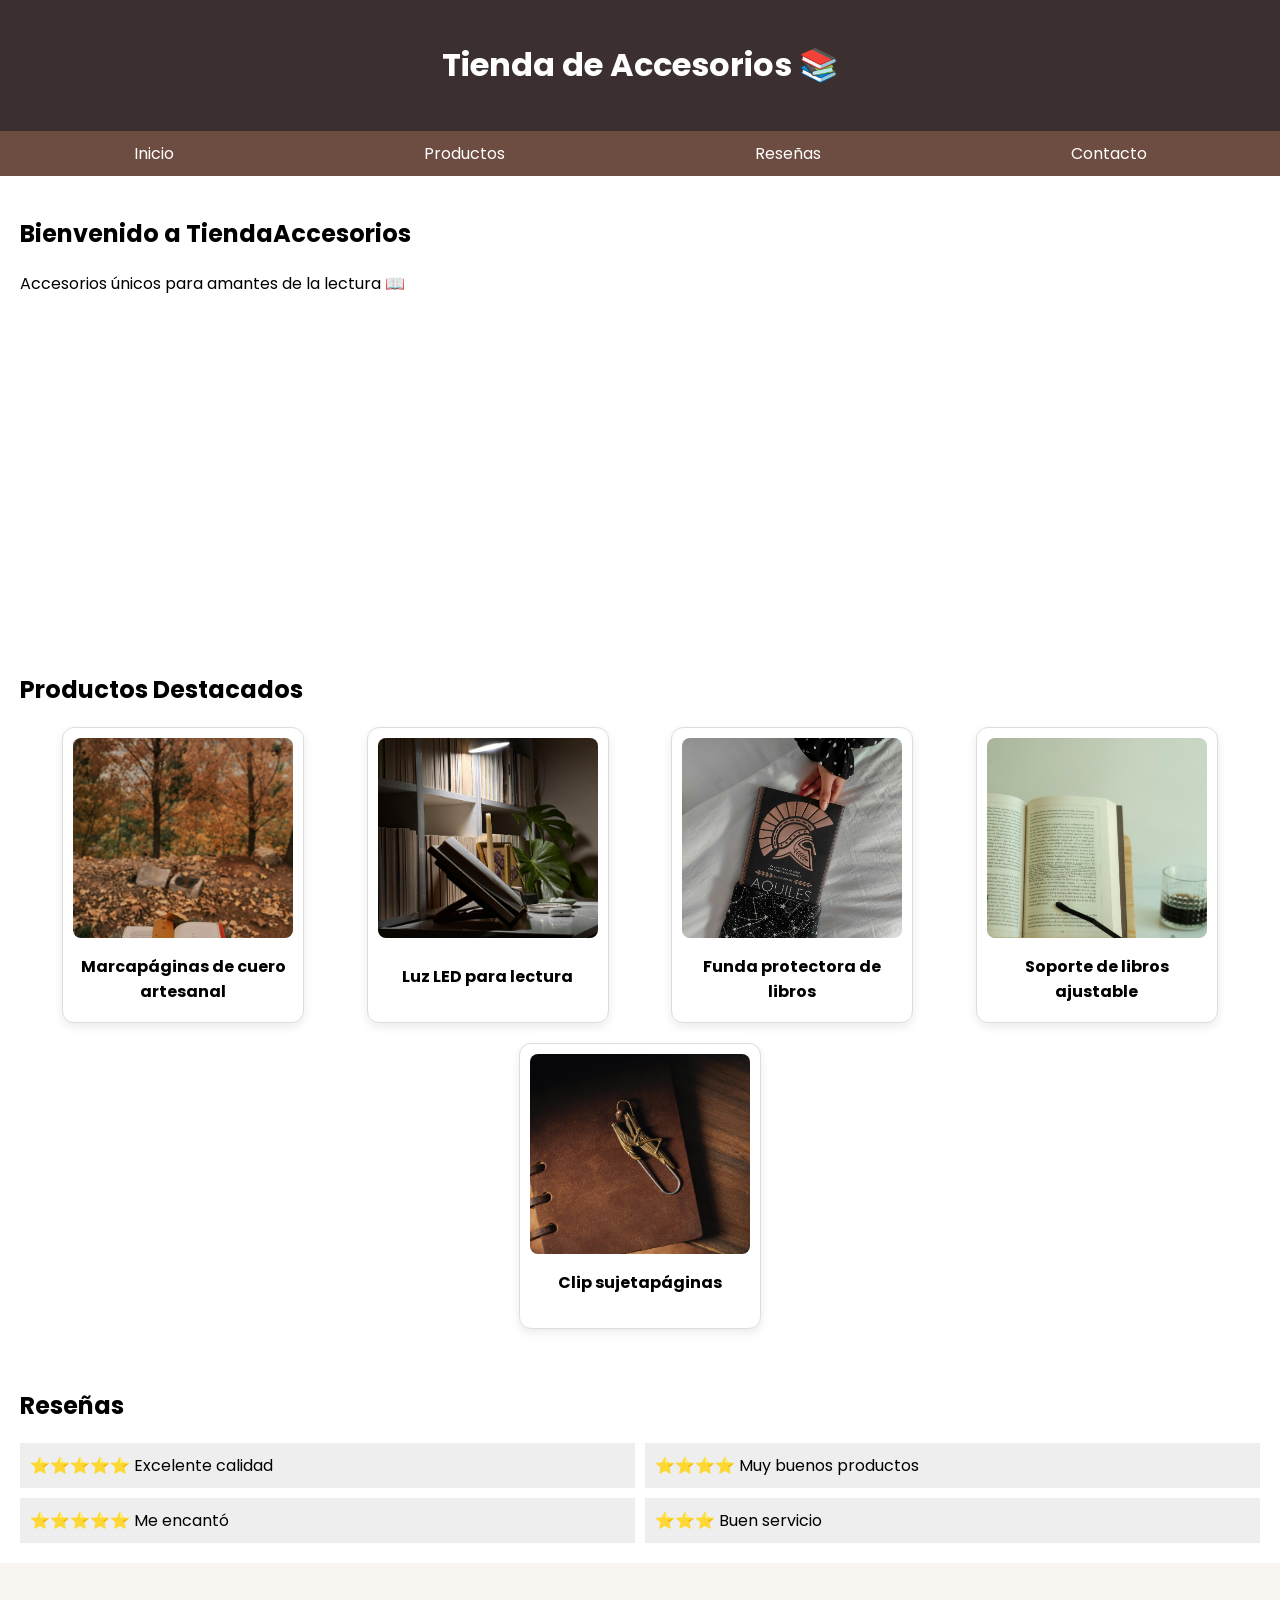
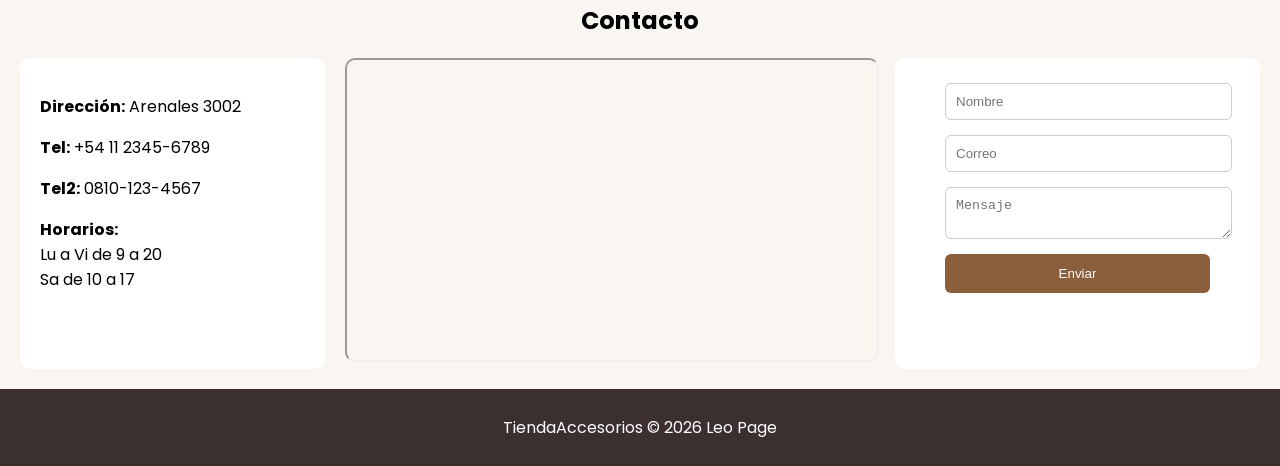
==== index.html @ ea52442f "first commit" ====
<!doctype html>
<html lang="es">
  <head>
    <meta charset="UTF-8" />
    <title>Mi Tienda de Accesorios</title>
    <link rel="stylesheet" href="css/styles.css" />
    <link
      href="https://fonts.googleapis.com/css2?family=Poppins&display=swap"
      rel="stylesheet"
    />
  </head>

  <body>
    <header>
      <h1>Tienda de Accesorios 📚</h1>
    </header>

    <nav>
      <ul>
        <li><a href="#inicio">Inicio</a></li>
        <li><a href="productos.html">Productos</a></li>
        <li><a href="#resenas">Reseñas</a></li>
        <li><a href="#contacto">Contacto</a></li>
      </ul>
    </nav>

    <main>
      <section id="inicio">
        <h2>Bienvenido a TiendaAccesorios</h2>
        <p>Accesorios únicos para amantes de la lectura 📖</p>
      </section>
      <section id="banner">
        <video autoplay muted loop>
          <source src="img/banner.mp4" type="video/mp4" />
        </video>
      </section>
      <section id="productos">
        <h2>Productos Destacados</h2>
        <div class="productosD-container">
          <div class="card">
            <img src="img/Marcapaginas.jpg" alt="Marcapáginas cuero" />
            <h3>Marcapáginas de cuero artesanal</h3>
          </div>
          <div class="card">
            <img src="img/luz-led.jpg" alt="Luz LED" />
            <h3>Luz LED para lectura</h3>
          </div>
          <div class="card">
            <img src="img/funda.jpg" alt="Funda libro" />
            <h3>Funda protectora de libros</h3>
          </div>
          <div class="card">
            <img src="img/soporte.jpg" alt="Soporte libros" />
            <h3>Soporte de libros ajustable</h3>
          </div>
          <div class="card">
            <img src="img/clip.jpg" alt="Clip sujetador" />
            <h3>Clip sujetapáginas</h3>
          </div>
        </div>
      </section>
      <section id="resenas">
        <h2>Reseñas</h2>
        <div class="grid-resenas">
          <div class="resena">⭐️⭐️⭐️⭐️⭐️ Excelente calidad</div>
          <div class="resena">⭐️⭐️⭐️⭐️ Muy buenos productos</div>
          <div class="resena">⭐️⭐️⭐️⭐️⭐️ Me encantó</div>
          <div class="resena">⭐️⭐️⭐️ Buen servicio</div>
        </div>
      </section>

      <section id="contacto">
        <h2>Contacto</h2>

        <div class="contacto-container">
          <div class="contacto-info">
            <p><strong>Dirección:</strong> Arenales 3002</p>
            <p><strong>Tel:</strong> +54 11 2345-6789</p>
            <p><strong>Tel2:</strong> 0810-123-4567</p>
            <p>
              <strong>Horarios:</strong><br />
              Lu a Vi de 9 a 20<br />
              Sa de 10 a 17
            </p>
          </div>

          <div class="contacto-mapa">
            <iframe
              src="https://www.google.com/maps/embed?pb=!1m14!1m12!1m3!1d5528.135980830032!2d-58.40628944319921!3d-34.58970292908684!2m3!1f0!2f0!3f0!3m2!1i1024!2i768!4f13.1!5e1!3m2!1ses-419!2sar!4v1777424083752!5m2!1ses-419!2sar"
              allowfullscreen=""
              loading="lazy"
            ></iframe>
          </div>

          <form action="https://formspree.io/f/xgodkrdr" method="POST">
            <input type="text" name="nombre" placeholder="Nombre" required />
            <input type="email" name="email" placeholder="Correo" required />
            <textarea name="mensaje" placeholder="Mensaje" required></textarea>
            <button type="submit">Enviar</button>
          </form>
        </div>
      </section>
    </main>

    <footer>
      <p>TiendaAccesorios © 2026 Leo Page</p>
    </footer>
  </body>
</html>
---- css/styles.css ----
body {
  font-family: "Poppins", sans-serif;
  margin: 0;
}

header {
  background: #3b2f2f;
  color: white;
  text-align: center;
  padding: 20px;
}

nav ul {
  display: flex;
  justify-content: center;
  list-style: none;
  background: #6d4c41;
  padding: 10px;
  margin: 0;
}

nav ul li {
  margin: 0 125px;
}

nav ul li a {
  color: white;
  text-decoration: none;
}

section {
  padding: 20px;
}

.ph2 {
  text-align: center;
}

.productos-container {
  display: flex;
  gap: 20px;
  flex-wrap: wrap;
  justify-content: center;
}

.productosD-container {
  display: flex;
  gap: 20px;
  flex-wrap: wrap;
  justify-content: space-evenly;
}

.grid-resenas {
  display: grid;
  grid-template-columns: repeat(2, 1fr);
  gap: 10px;
}

.resena {
  background: #eee;
  padding: 10px;
}

#contacto {
  background-color: #f9f5f1;
}

#contacto h2 {
  text-align: center;
}

.contacto-container {
  display: flex;
  gap: 20px;
  align-items: stretch;
}

.contacto-info {
  flex: 1;
  background: white;
  padding: 20px;
  border-radius: 10px;
}

.contacto-mapa {
  flex: 2;
}

.contacto-mapa iframe {
  width: 100%;
  height: 300px;
  border-radius: 10px;
}

#contacto form {
  flex: 1;
  background: white;
  padding: 25px 50px;
  border-radius: 10px;
  display: flex;
  flex-direction: column;
}

#contacto input,
#contacto textarea {
  width: 100%;
  padding: 10px;
  margin-bottom: 15px;
  border: 1px solid #ccc;
  border-radius: 6px;
}

#contacto button {
  padding: 12px;
  background-color: #8b5e3c;
  color: white;
  border: none;
  border-radius: 6px;
  cursor: pointer;
}

#contacto button:hover {
  background-color: #6f472c;
}

footer {
  background: #3b2f2f;
  color: white;
  text-align: center;
  padding: 10px;
}

#banner {
  width: 100%;
  margin: 0;
  padding: 0;
}

#banner video {
  width: 100%;
  height: 300px;
  object-fit: cover;
  display: block;
  filter: brightness(0.8);
}

.card {
  border: 1px solid #ddd;
  border-radius: 12px;
  overflow: hidden;
  width: 220px;
  padding: 10px;
  text-align: center;
  background: white;
  display: flex;
  flex-direction: column;
  justify-content: space-between;
  box-shadow: 0 4px 10px rgba(0, 0, 0, 0.08);
  transition: transform 0.2s ease;
}

.card img {
  width: 100%;
  height: 200px;
  object-fit: cover;
  border-radius: 8px;
}

.card-body {
  padding: 15px;
  display: flex;
  flex-direction: column;
  justify-content: space-between;
  height: 100%;
}

.card h3 {
  font-size: 16px;
  margin-bottom: 8px;
  min-height: 40px;
}

.descripcion {
  font-size: 13px;
  color: #666;
  margin-bottom: 12px;
  min-height: 40px;
}

.precio-box {
  background: #f3e5dc;
  border: 2px solid #8b5e3c;
  border-radius: 8px;
  padding: 10px;
  font-weight: bold;
  font-size: 18px;
  color: #5a3e2b;
}

.card:hover {
  transform: translateY(-5px);
}
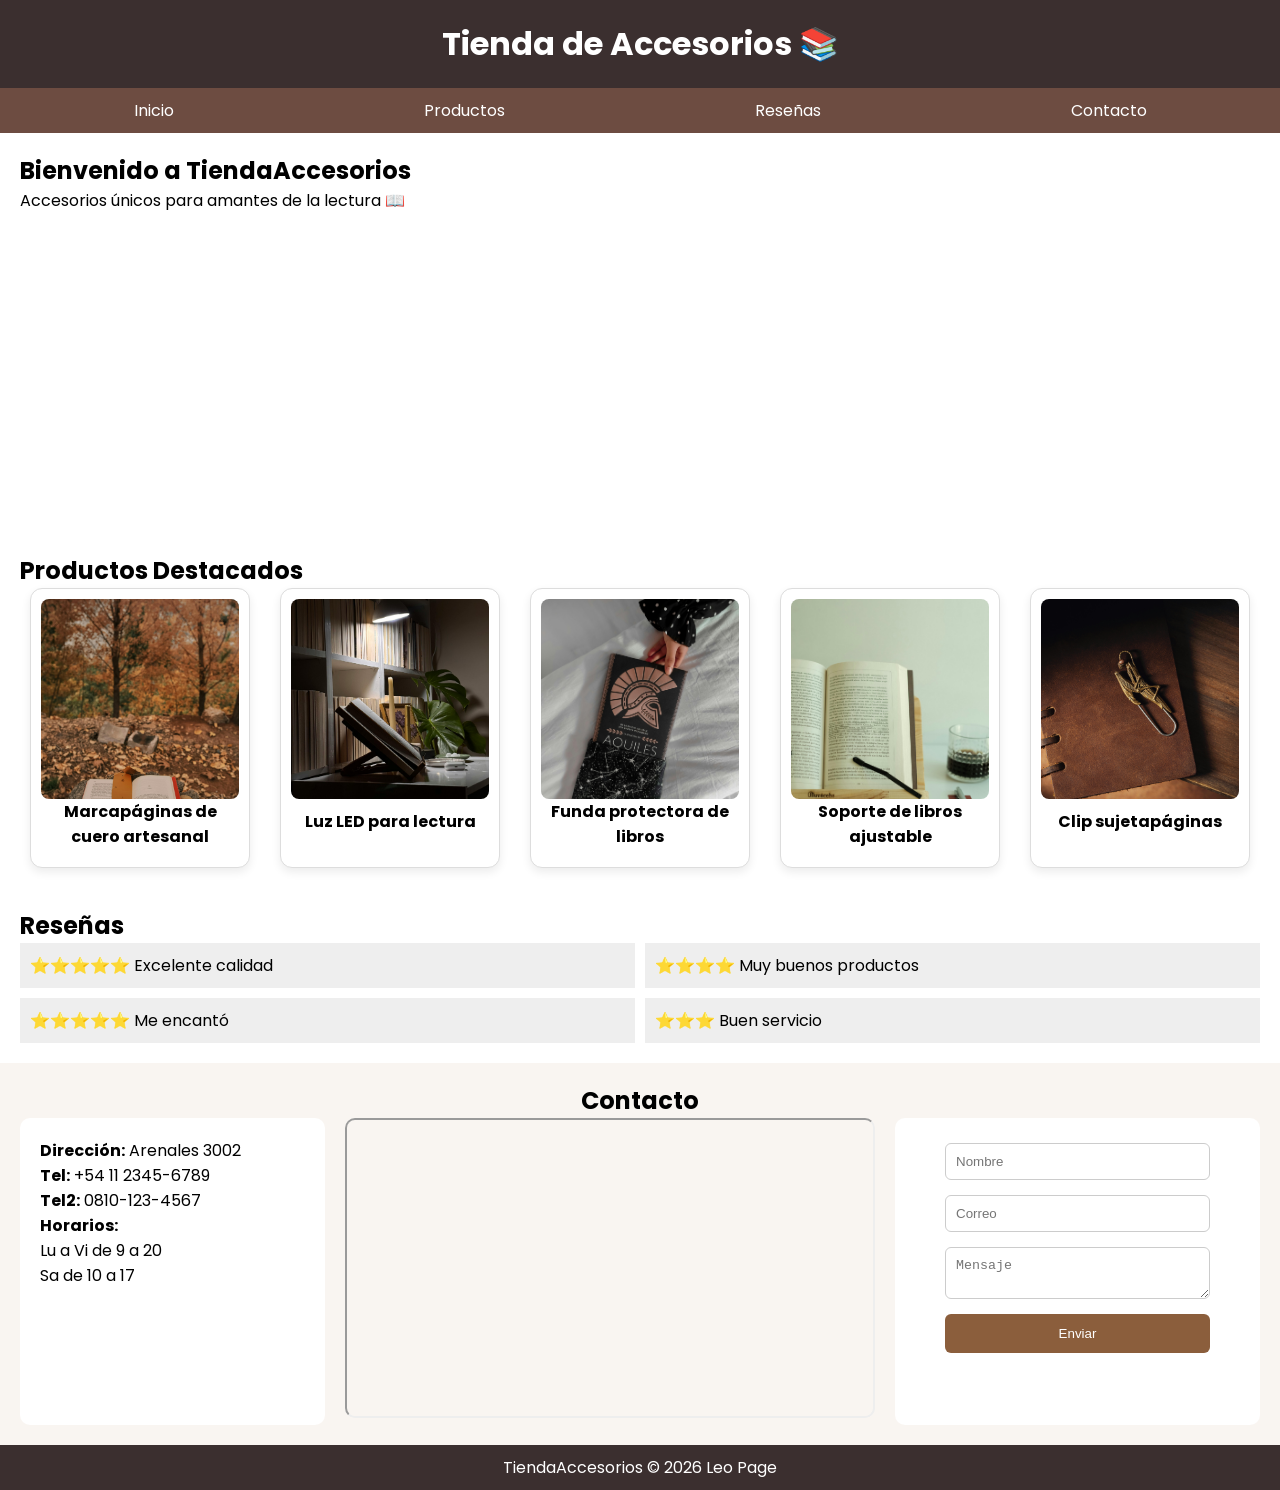
==== commit 39710189: "css mod" ====
--- a/index.html
+++ b/index.html
@@ -4,10 +4,7 @@
     <meta charset="UTF-8" />
     <title>Mi Tienda de Accesorios</title>
     <link rel="stylesheet" href="css/styles.css" />
-    <link
-      href="https://fonts.googleapis.com/css2?family=Poppins&display=swap"
-      rel="stylesheet"
-    />
+    <link href="https://fonts.googleapis.com/css2?family=Poppins&display=swap" rel="stylesheet"/>
   </head>
 
   <body>
@@ -29,11 +26,13 @@
         <h2>Bienvenido a TiendaAccesorios</h2>
         <p>Accesorios únicos para amantes de la lectura 📖</p>
       </section>
+
       <section id="banner">
         <video autoplay muted loop>
           <source src="img/banner.mp4" type="video/mp4" />
         </video>
       </section>
+
       <section id="productos">
         <h2>Productos Destacados</h2>
         <div class="productosD-container">
@@ -59,6 +58,7 @@
           </div>
         </div>
       </section>
+
       <section id="resenas">
         <h2>Reseñas</h2>
         <div class="grid-resenas">
@@ -71,7 +71,6 @@
 
       <section id="contacto">
         <h2>Contacto</h2>
-
         <div class="contacto-container">
           <div class="contacto-info">
             <p><strong>Dirección:</strong> Arenales 3002</p>
@@ -98,6 +97,7 @@
             <textarea name="mensaje" placeholder="Mensaje" required></textarea>
             <button type="submit">Enviar</button>
           </form>
+          
         </div>
       </section>
     </main>
--- a/css/styles.css
+++ b/css/styles.css
@@ -1,3 +1,9 @@
+* {
+  margin: 0;
+  padding: 0;
+  box-sizing: border-box;
+}
+
 body {
   font-family: "Poppins", sans-serif;
   margin: 0;
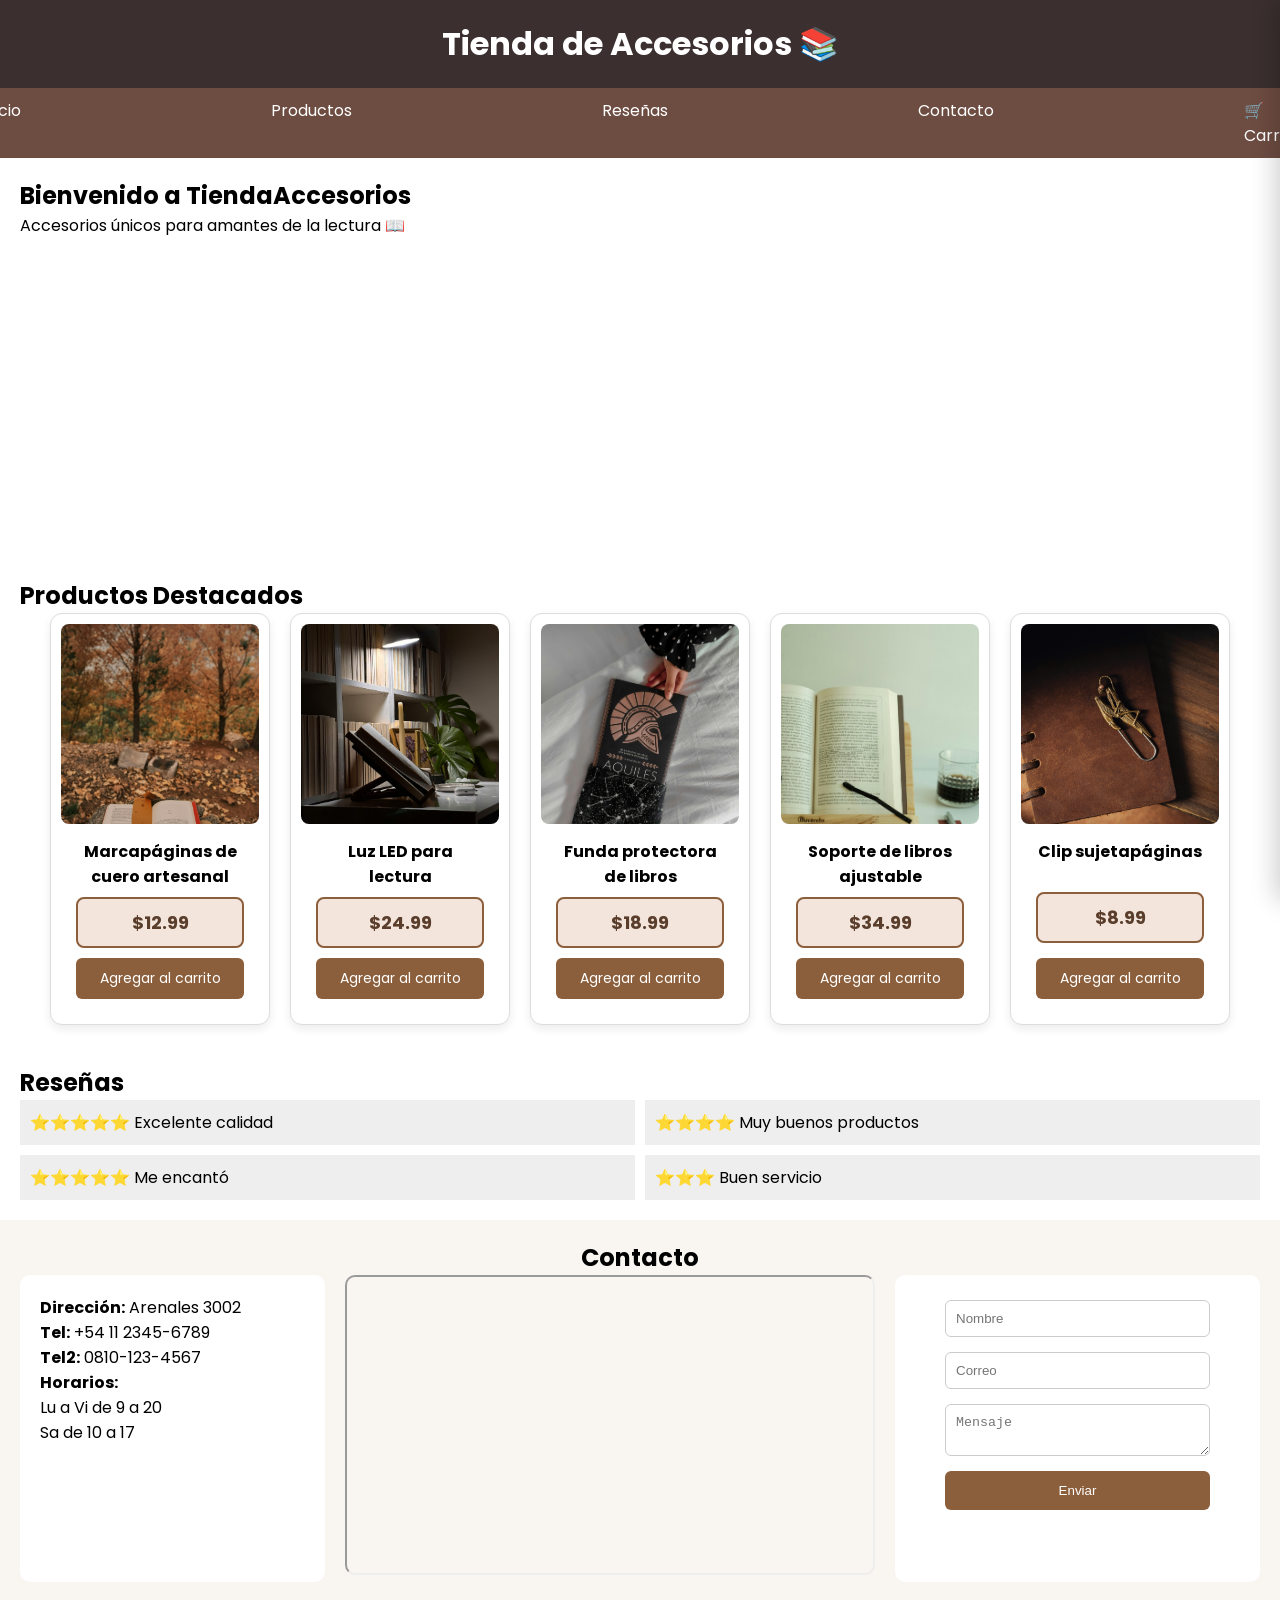
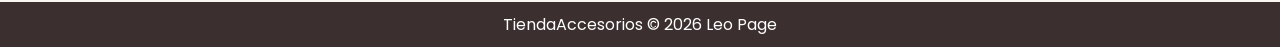
==== commit c3a8a870: "added: SEO, media query, comments, validar form y boton de finaliza compra" ====
--- a/index.html
+++ b/index.html
@@ -2,7 +2,9 @@
 <html lang="es">
   <head>
     <meta charset="UTF-8" />
+    <meta name="viewport" content="width=device-width, initial-scale=1.0" />
     <title>Mi Tienda de Accesorios</title>
+    <meta name="description" content="Tienda online de accesorios para lectores: marcapáginas, luces de lectura y fundas para libros." />
     <link rel="stylesheet" href="css/styles.css" />
     <link href="https://fonts.googleapis.com/css2?family=Poppins&display=swap" rel="stylesheet"/>
   </head>
@@ -38,23 +40,43 @@
         <div class="productosD-container">
           <div class="card">
             <img src="img/Marcapaginas.jpg" alt="Marcapáginas cuero" />
-            <h3>Marcapáginas de cuero artesanal</h3>
+            <div class="card-body">
+              <h3>Marcapáginas de cuero artesanal</h3>
+              <div class="precio-box">$12.99</div>
+              <button class="btn-agregar" onclick="agregarAlCarrito({id: 101, title: 'Marcapáginas de cuero artesanal', price: 12.99, thumbnail: 'img/Marcapaginas.jpg'})">Agregar al carrito</button>
+            </div>
           </div>
           <div class="card">
             <img src="img/luz-led.jpg" alt="Luz LED" />
-            <h3>Luz LED para lectura</h3>
+            <div class="card-body">
+              <h3>Luz LED para lectura</h3>
+              <div class="precio-box">$24.99</div>
+              <button class="btn-agregar" onclick="agregarAlCarrito({id: 102, title: 'Luz LED para lectura', price: 24.99, thumbnail: 'img/luz-led.jpg'})">Agregar al carrito</button>
+            </div>
           </div>
           <div class="card">
             <img src="img/funda.jpg" alt="Funda libro" />
-            <h3>Funda protectora de libros</h3>
+            <div class="card-body">
+              <h3>Funda protectora de libros</h3>
+              <div class="precio-box">$18.99</div>
+              <button class="btn-agregar" onclick="agregarAlCarrito({id: 103, title: 'Funda protectora de libros', price: 18.99, thumbnail: 'img/funda.jpg'})">Agregar al carrito</button>
+            </div>
           </div>
           <div class="card">
             <img src="img/soporte.jpg" alt="Soporte libros" />
-            <h3>Soporte de libros ajustable</h3>
+            <div class="card-body">
+              <h3>Soporte de libros ajustable</h3>
+              <div class="precio-box">$34.99</div>
+              <button class="btn-agregar" onclick="agregarAlCarrito({id: 104, title: 'Soporte de libros ajustable', price: 34.99, thumbnail: 'img/soporte.jpg'})">Agregar al carrito</button>
+            </div>
           </div>
           <div class="card">
             <img src="img/clip.jpg" alt="Clip sujetador" />
-            <h3>Clip sujetapáginas</h3>
+            <div class="card-body">
+              <h3>Clip sujetapáginas</h3>
+              <div class="precio-box">$8.99</div>
+              <button class="btn-agregar" onclick="agregarAlCarrito({id: 105, title: 'Clip sujetapáginas', price: 8.99, thumbnail: 'img/clip.jpg'})">Agregar al carrito</button>
+            </div>
           </div>
         </div>
       </section>
@@ -105,5 +127,27 @@
     <footer>
       <p>TiendaAccesorios © 2026 Leo Page</p>
     </footer>
+    <script src="js/carrito.js"></script>
+    <script>
+      function validarFormulario(e) {
+        const nombre = document.querySelector('input[name="nombre"]').value;
+        const email = document.querySelector('input[name="email"]').value;
+        const mensaje = document.querySelector('textarea[name="mensaje"]').value;
+
+        if (!nombre || !email || !mensaje) {
+          alert('Completá todos los campos');
+          e.preventDefault();
+          return;
+        }
+
+        if (!email.includes('@') || !email.includes('.')) {
+          alert('El correo no es válido');
+          e.preventDefault();
+          return;
+        }
+      }
+
+      document.querySelector('#contacto form').addEventListener('submit', validarFormulario);
+    </script>
   </body>
 </html>
--- a/css/styles.css
+++ b/css/styles.css
@@ -42,7 +42,7 @@
   text-align: center;
 }
 
-.productos-container {
+.productos-deco, .productos-furniture{
   display: flex;
   gap: 20px;
   flex-wrap: wrap;
@@ -53,7 +53,7 @@
   display: flex;
   gap: 20px;
   flex-wrap: wrap;
-  justify-content: space-evenly;
+  justify-content: center;
 }
 
 .grid-resenas {
@@ -127,6 +127,12 @@
 
 #contacto button:hover {
   background-color: #6f472c;
+}
+
+@media (max-width: 768px) {
+  .contacto-container {
+    flex-direction: column;
+  }
 }
 
 footer {
@@ -206,3 +212,261 @@
 .card:hover {
   transform: translateY(-5px);
 }
+
+/* ── BADGE DEL NAV ── */
+.badge-carrito {
+  background: #8b5e3c;
+  color: white;
+  border-radius: 50%;
+  width: 20px;
+  height: 20px;
+  font-size: 11px;
+  display: inline-flex;
+  align-items: center;
+  justify-content: center;
+  margin-left: 4px;
+  font-weight: bold;
+  vertical-align: middle;
+}
+
+/* ── PANEL LATERAL ── */
+.panel-carrito {
+  position: fixed;
+  top: 0;
+  right: 0;
+  width: 380px;
+  max-width: 92vw;
+  height: 100vh;
+  background: white;
+  box-shadow: -4px 0 24px rgba(0, 0, 0, 0.2);
+  z-index: 1000;
+  display: flex;
+  flex-direction: column;
+  transform: translateX(100%);
+  transition: transform 0.3s ease;
+}
+
+.panel-carrito.abierto {
+  transform: translateX(0);
+}
+
+.overlay-carrito {
+  position: fixed;
+  inset: 0;
+  background: rgba(0, 0, 0, 0.45);
+  z-index: 999;
+  display: none;
+}
+
+.overlay-carrito.abierto {
+  display: block;
+}
+
+.panel-header {
+  display: flex;
+  justify-content: space-between;
+  align-items: center;
+  padding: 16px 20px;
+  background: #3b2f2f;
+  color: white;
+  flex-shrink: 0;
+}
+
+.panel-header h3 {
+  margin: 0;
+  font-size: 18px;
+}
+
+.panel-header button {
+  background: none;
+  border: none;
+  color: white;
+  font-size: 22px;
+  cursor: pointer;
+  line-height: 1;
+}
+
+#lista-carrito {
+  list-style: none;
+  padding: 0;
+  margin: 0;
+  overflow-y: auto;
+  flex: 1;
+}
+
+.carrito-item {
+  display: flex;
+  gap: 12px;
+  padding: 12px 16px;
+  border-bottom: 1px solid #eee;
+  align-items: flex-start;
+}
+
+.carrito-item img {
+  width: 70px;
+  height: 70px;
+  object-fit: cover;
+  border-radius: 6px;
+  flex-shrink: 0;
+}
+
+.carrito-item-info {
+  flex: 1;
+  display: flex;
+  flex-direction: column;
+  gap: 3px;
+}
+
+.carrito-nombre {
+  font-size: 13px;
+  font-weight: bold;
+  margin: 0;
+  line-height: 1.3;
+}
+
+.carrito-precio {
+  font-size: 12px;
+  color: #888;
+  margin: 0;
+}
+
+.carrito-controles {
+  display: flex;
+  align-items: center;
+  gap: 8px;
+  margin-top: 4px;
+}
+
+.carrito-controles button {
+  width: 26px;
+  height: 26px;
+  border: 1px solid #8b5e3c;
+  background: white;
+  border-radius: 4px;
+  cursor: pointer;
+  font-size: 16px;
+  display: flex;
+  align-items: center;
+  justify-content: center;
+  color: #8b5e3c;
+  font-family: inherit;
+}
+
+.carrito-controles button:hover {
+  background: #f3e5dc;
+}
+
+.carrito-controles span {
+  font-weight: bold;
+  min-width: 20px;
+  text-align: center;
+  font-size: 14px;
+}
+
+.carrito-subtotal {
+  font-size: 12px;
+  font-weight: bold;
+  color: #5a3e2b;
+  margin: 2px 0 0;
+}
+
+.btn-eliminar {
+  background: none;
+  border: none;
+  color: #cc3333;
+  font-size: 18px;
+  cursor: pointer;
+  padding: 2px 6px;
+  flex-shrink: 0;
+  align-self: flex-start;
+  line-height: 1;
+}
+
+.btn-eliminar:hover {
+  color: #990000;
+}
+
+.carrito-vacio {
+  text-align: center;
+  padding: 50px 20px;
+  color: #aaa;
+  font-size: 15px;
+}
+
+.panel-footer {
+  padding: 16px 20px;
+  border-top: 2px solid #eee;
+  background: white;
+  flex-shrink: 0;
+}
+
+#total-carrito {
+  font-size: 18px;
+  font-weight: bold;
+  color: #3b2f2f;
+  margin: 0 0 12px;
+}
+
+#finalizar-compra {
+  width: 100%;
+  padding: 10px;
+  background: #4caf50;
+  color: white;
+  border: none;
+  border-radius: 6px;
+  cursor: pointer;
+  font-size: 14px;
+  font-family: inherit;
+  margin-bottom: 10px;
+}
+
+#finalizar-compra:hover {
+  background: #3d8b40;
+}
+
+#vaciar-carrito {
+  width: 100%;
+  padding: 10px;
+  background: #cc4444;
+  color: white;
+  border: none;
+  border-radius: 6px;
+  cursor: pointer;
+  font-size: 14px;
+  font-family: inherit;
+}
+
+#vaciar-carrito:hover {
+  background: #aa2222;
+}
+
+/* ── BOTÓN AGREGAR EN CARDS ── */
+.btn-agregar {
+  width: 100%;
+  padding: 10px;
+  background: #8b5e3c;
+  color: white;
+  border: none;
+  border-radius: 6px;
+  cursor: pointer;
+  font-size: 14px;
+  margin-top: 10px;
+  font-family: inherit;
+  transition: background 0.2s;
+}
+
+.btn-agregar:hover {
+  background: #6f472c;
+}
+
+/* ── ANIMACIÓN BOTÓN NAV ── */
+@keyframes carritoPulse {
+  0%   { transform: scale(1); }
+  50%  { transform: scale(1.25); }
+  100% { transform: scale(1); }
+}
+
+.carrito-pulse {
+  display: inline-block;
+  animation: carritoPulse 0.35s ease;
+}
